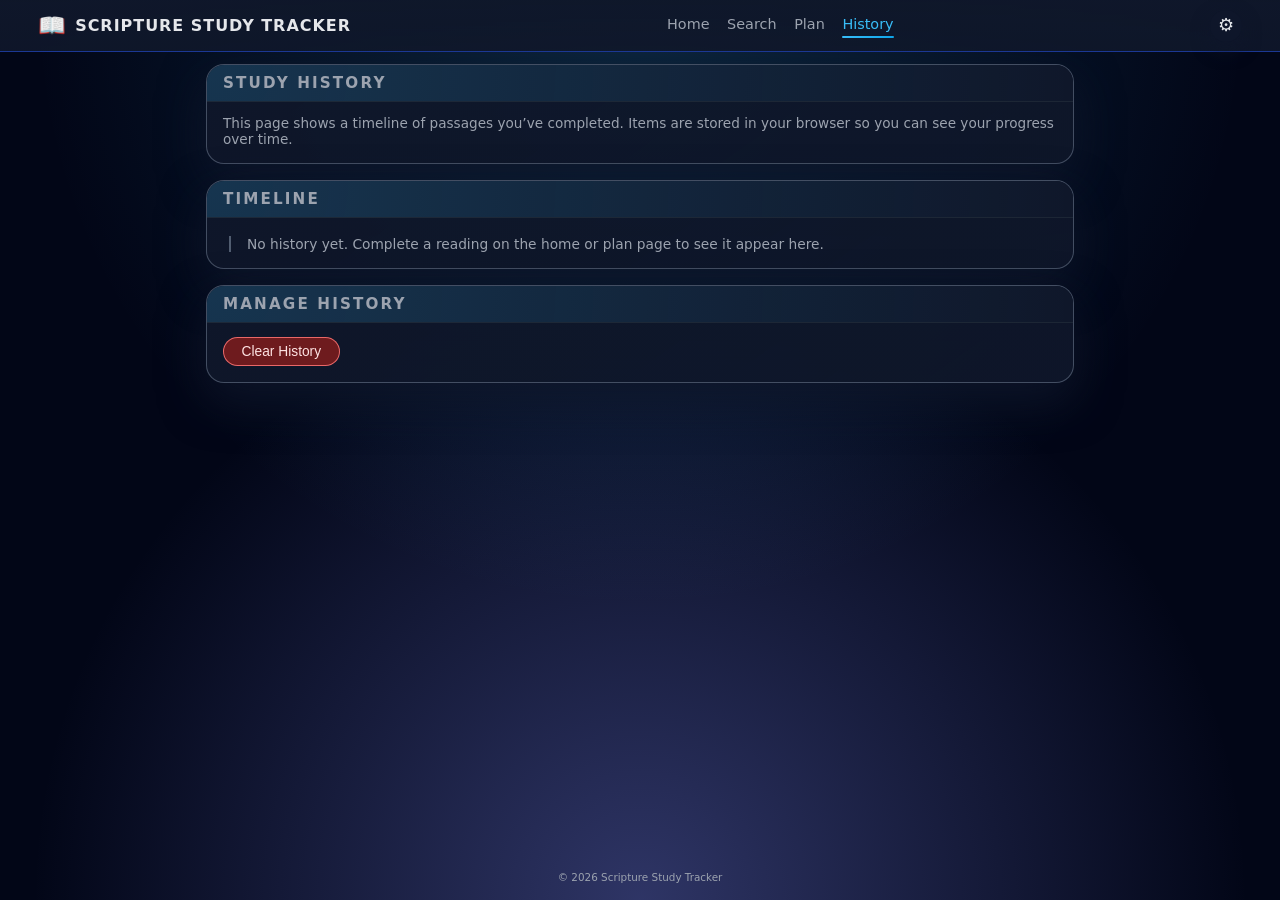
==== history.html @ 6906c0d6 "final commit" ====
<!DOCTYPE html>
<html lang="en">
<head>
  <meta charset="UTF-8" />
  <meta name="viewport" content="width=device-width, initial-scale=1.0" />
  <title>Scripture Study Tracker – History</title>
  <link rel="stylesheet" href="css/history.css" />
  <script src="js/history.js" defer></script>
</head>
<body>
  <!-- HEADER -->
  <header class="site-header">
    <div class="site-header__left">
      <span class="site-logo">📖</span>
      <span class="site-name">Scripture Study Tracker</span>
    </div>

    <!-- Desktop nav -->
    <nav class="site-nav" aria-label="Primary">
      <a href="index.html" class="site-nav__link">Home</a>
      <a href="search.html" class="site-nav__link">Search</a>
      <a href="plan.html" class="site-nav__link">Plan</a>
      <a href="history.html" class="site-nav__link site-nav__link--active">History</a>
    </nav>

    <!-- Mobile hamburger -->
    <button
      id="hamburger"
      class="hamburger"
      aria-label="Toggle navigation"
      aria-expanded="false"
    >
      <span></span>
      <span></span>
      <span></span>
    </button>

    <!-- Settings icon -->
    <button class="settings-btn" aria-label="Settings">
      ⚙
    </button>

    <!-- Mobile dropdown menu -->
    <nav id="mobile-menu" class="mobile-menu" aria-label="Mobile navigation">
      <a href="index.html" class="mobile-menu__link">Home</a>
      <a href="search.html" class="mobile-menu__link">Search</a>
      <a href="plan.html" class="mobile-menu__link">Plan</a>
      <a href="history.html" class="mobile-menu__link mobile-menu__link--active">History</a>
    </nav>
  </header>

  <main class="main">
    <!-- History summary -->
    <section class="card">
      <header class="card__header">
        <h1 class="card__title">Study History</h1>
      </header>
      <div class="card__body">
        <p class="helper-text">
          This page shows a timeline of passages you’ve completed. Items are
          stored in your browser so you can see your progress over time.
        </p>
      </div>
    </section>

    <!-- Timeline -->
    <section class="card">
      <header class="card__header">
        <h2 class="card__title">Timeline</h2>
      </header>
      <div class="card__body">
        <ul id="history-list" class="timeline">
          <li class="timeline__empty">
            No history yet. Complete a reading on the home or plan page to see it appear here.
          </li>
        </ul>
      </div>
    </section>

    <!-- Clear history -->
    <section class="card">
      <header class="card__header">
        <h2 class="card__title">Manage History</h2>
      </header>
      <div class="card__body">
        <button id="clear-history-btn" class="btn-danger">
          Clear History
        </button>
      </div>
    </section>
  </main>

  <footer class="footer">
    <small>© 2026 Scripture Study Tracker</small>
  </footer>
</body>
</html>
---- css/history.css ----
:root {
  --bg: #020617;
  --surface: rgba(15, 23, 42, 0.96);
  --border-soft: rgba(148, 163, 184, 0.4);
  --accent: #38bdf8;
  --accent-strong: #0ea5e9;
  --text-main: #e5e7eb;
  --text-muted: #9ca3af;
  --radius-lg: 18px;
  --shadow-soft: 0 18px 45px rgba(15, 23, 42, 0.8);
  --max-width: 900px;
}

/* Reset */

*,
*::before,
*::after {
  box-sizing: border-box;
}

html,
body {
  margin: 0;
  padding: 0;
  font-family: system-ui, -apple-system, BlinkMacSystemFont, "Segoe UI",
    sans-serif;
  background:
    radial-gradient(circle at top, rgba(56, 189, 248, 0.18), transparent 55%),
    radial-gradient(circle at bottom, rgba(129, 140, 248, 0.35), transparent 55%),
    var(--bg);
  color: var(--text-main);
}

/* Layout */

body {
  min-height: 100vh;
  display: flex;
  flex-direction: column;
}

/* Header (same pattern as other pages) */

.site-header {
  position: sticky;
  top: 0;
  z-index: 30;
  display: flex;
  align-items: center;
  justify-content: space-between;
  gap: 0.75rem;
  padding: 0.6rem 1rem;
  background: linear-gradient(
    to bottom,
    rgba(15, 23, 42, 0.98),
    rgba(15, 23, 42, 0.92)
  );
  border-bottom: 1px solid rgba(30, 64, 175, 0.8);
}

.site-header__left {
  display: flex;
  align-items: center;
  gap: 0.55rem;
}

.site-logo {
  font-size: 1.4rem;
}

.site-name {
  font-size: 1rem;
  font-weight: 600;
  letter-spacing: 0.06em;
  text-transform: uppercase;
}

.site-nav {
  display: none;
  align-items: center;
  gap: 1.1rem;
}

.site-nav__link {
  text-decoration: none;
  font-size: 0.9rem;
  color: var(--text-muted);
  position: relative;
  padding-bottom: 0.15rem;
}

.site-nav__link::after {
  content: "";
  position: absolute;
  left: 0;
  bottom: -3px;
  width: 0%;
  height: 2px;
  border-radius: 999px;
  background: linear-gradient(90deg, var(--accent), var(--accent-strong));
  transition: width 0.18s ease-out;
}

.site-nav__link:hover::after {
  width: 100%;
}

.site-nav__link--active {
  color: var(--accent);
}

.site-nav__link--active::after {
  width: 100%;
}

/* Hamburger */

.hamburger {
  display: inline-flex;
  flex-direction: column;
  justify-content: center;
  gap: 4px;
  width: 32px;
  height: 32px;
  border-radius: 999px;
  border: 1px solid rgba(148, 163, 184, 0.5);
  background: rgba(15, 23, 42, 0.9);
  cursor: pointer;
  padding: 5px;
}

.hamburger span {
  display: block;
  height: 2px;
  width: 100%;
  border-radius: 999px;
  background: #e5e7eb;
  transition: transform 0.18s ease-out, opacity 0.18s ease-out;
}

.hamburger--open span:nth-child(1) {
  transform: translateY(4px) rotate(45deg);
}
.hamburger--open span:nth-child(2) {
  opacity: 0;
}
.hamburger--open span:nth-child(3) {
  transform: translateY(-4px) rotate(-45deg);
}

/* Settings */

.settings-btn {
  border: none;
  border-radius: 999px;
  width: 32px;
  height: 32px;
  font-size: 1.1rem;
  background: rgba(15, 23, 42, 0.8);
  color: var(--text-main);
  display: inline-flex;
  align-items: center;
  justify-content: center;
  box-shadow: 0 8px 18px rgba(15, 23, 42, 0.8);
  cursor: pointer;
}

/* Mobile menu */

.mobile-menu {
  position: absolute;
  left: 0;
  right: 0;
  top: 100%;
  background: rgba(15, 23, 42, 0.98);
  border-bottom: 1px solid rgba(30, 64, 175, 0.7);
  display: none;
  flex-direction: column;
}

.mobile-menu--open {
  display: flex;
}

.mobile-menu__link {
  padding: 0.7rem 1.1rem;
  text-decoration: none;
  font-size: 0.95rem;
  color: var(--text-muted);
  border-top: 1px solid rgba(30, 64, 175, 0.4);
}

.mobile-menu__link--active,
.mobile-menu__link:hover {
  background: rgba(15, 23, 42, 0.96);
  color: var(--accent);
}

/* Main */

.main {
  flex: 1;
  max-width: var(--max-width);
  margin: 0.75rem auto 1.5rem;
  padding: 0 1rem;
}

/* Cards */

.card {
  border-radius: var(--radius-lg);
  border: 1px solid var(--border-soft);
  background: linear-gradient(
    145deg,
    rgba(15, 23, 42, 0.96),
    rgba(15, 23, 42, 0.92)
  );
  box-shadow: var(--shadow-soft);
  overflow: hidden;
  margin-bottom: 1rem;
}

.card__header {
  padding: 0.55rem 1rem;
  border-bottom: 1px solid rgba(31, 41, 55, 0.9);
  background: radial-gradient(circle at top left, rgba(56, 189, 248, 0.18), transparent),
    rgba(15, 23, 42, 0.96);
}

.card__title {
  margin: 0;
  font-size: 0.95rem;
  letter-spacing: 0.14em;
  text-transform: uppercase;
  color: var(--text-muted);
}

.card__body {
  padding: 0.85rem 1rem 1rem;
  font-size: 0.9rem;
}

.helper-text {
  margin: 0;
  font-size: 0.85rem;
  color: var(--text-muted);
}

/* Timeline */

.timeline {
  position: relative;
  list-style: none;
  margin: 0.3rem 0 0;
  padding-left: 1.5rem;
}

.timeline::before {
  content: "";
  position: absolute;
  left: 0.4rem;
  top: 0;
  bottom: 0;
  width: 2px;
  background: rgba(148, 163, 184, 0.5);
}

.timeline__empty {
  font-size: 0.86rem;
  color: var(--text-muted);
}

.timeline-item {
  position: relative;
  padding: 0.5rem 0 0.5rem 0.8rem;
}

.timeline-dot {
  position: absolute;
  left: -0.15rem;
  top: 0.75rem;
  width: 9px;
  height: 9px;
  border-radius: 999px;
  background: var(--accent);
  box-shadow: 0 0 0 3px rgba(56, 189, 248, 0.25);
}

.timeline-date {
  font-size: 0.8rem;
  color: var(--text-muted);
}

.timeline-ref {
  font-weight: 600;
  font-size: 0.9rem;
}

.timeline-note {
  font-size: 0.85rem;
  color: var(--text-main);
}

/* Button */

.btn-danger {
  border-radius: 999px;
  border: 1px solid rgba(248, 113, 113, 0.9);
  background: rgba(127, 29, 29, 0.85);
  color: #fee2e2;
  padding: 0.4rem 1.1rem;
  font-size: 0.86rem;
  cursor: pointer;
}

/* Footer */

.footer {
  text-align: center;
  padding: 0.6rem 1rem 1rem;
  font-size: 0.78rem;
  color: var(--text-muted);
}

/* Responsive */

@media (max-width: 767px) {
  .site-nav {
    display: none;
  }
}

@media (min-width: 768px) {
  .site-header {
    padding-inline: 2.4rem;
  }

  .site-nav {
    display: flex;
  }

  .hamburger {
    display: none;
  }

  .mobile-menu {
    display: none !important;
  }
}
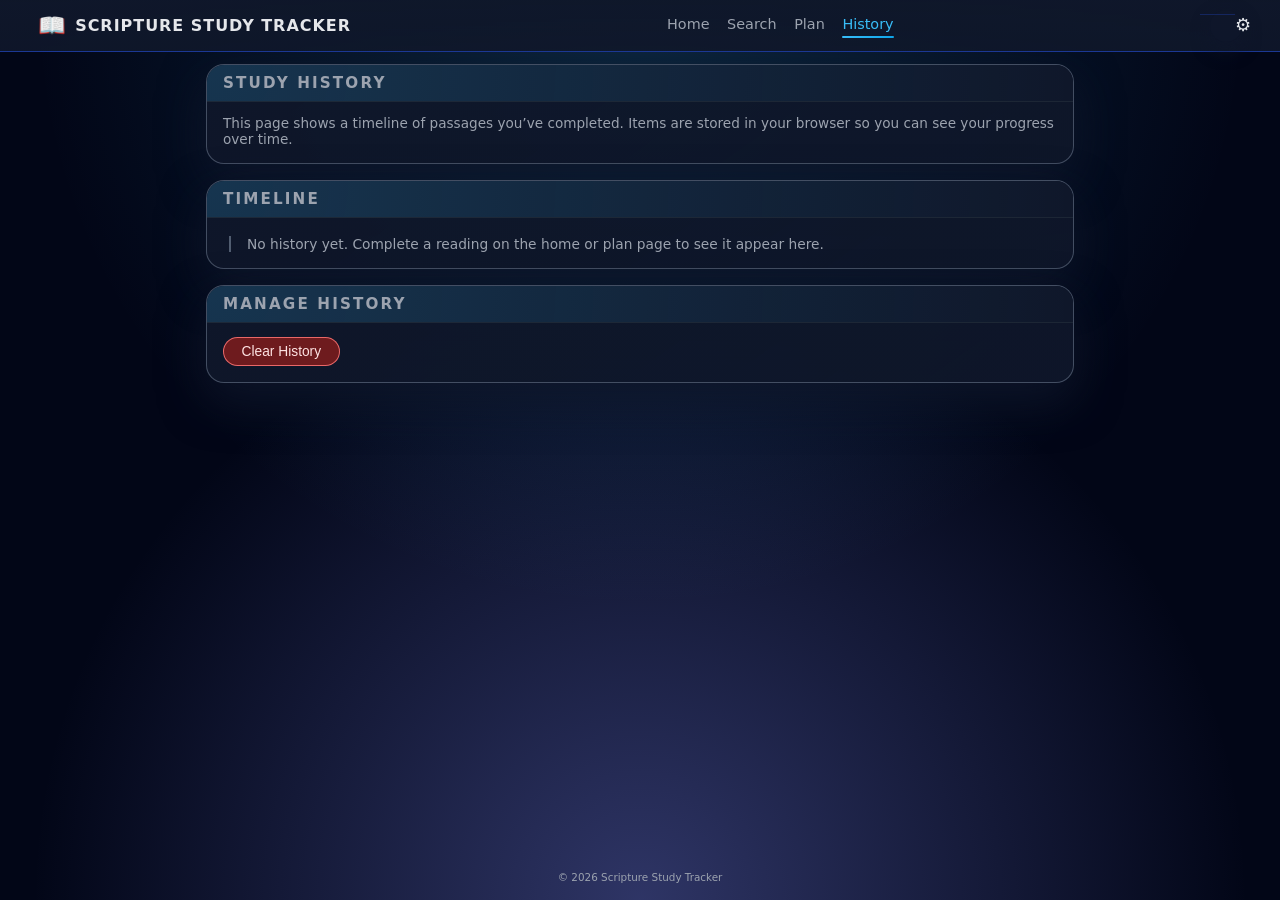
==== commit 8024adf2: "ss" ====
--- a/history.html
+++ b/history.html
@@ -37,6 +37,7 @@
 
     <!-- Settings icon -->
     <button class="settings-btn" aria-label="Settings">
+        <a href="settings.html" class="mobile-menu__link"></a>
       ⚙
     </button>
 
@@ -45,7 +46,7 @@
       <a href="index.html" class="mobile-menu__link">Home</a>
       <a href="search.html" class="mobile-menu__link">Search</a>
       <a href="plan.html" class="mobile-menu__link">Plan</a>
-      <a href="history.html" class="mobile-menu__link mobile-menu__link--active">History</a>
+      <a href="history.html" class="mobile-menu__link ">History</a>
     </nav>
   </header>
 
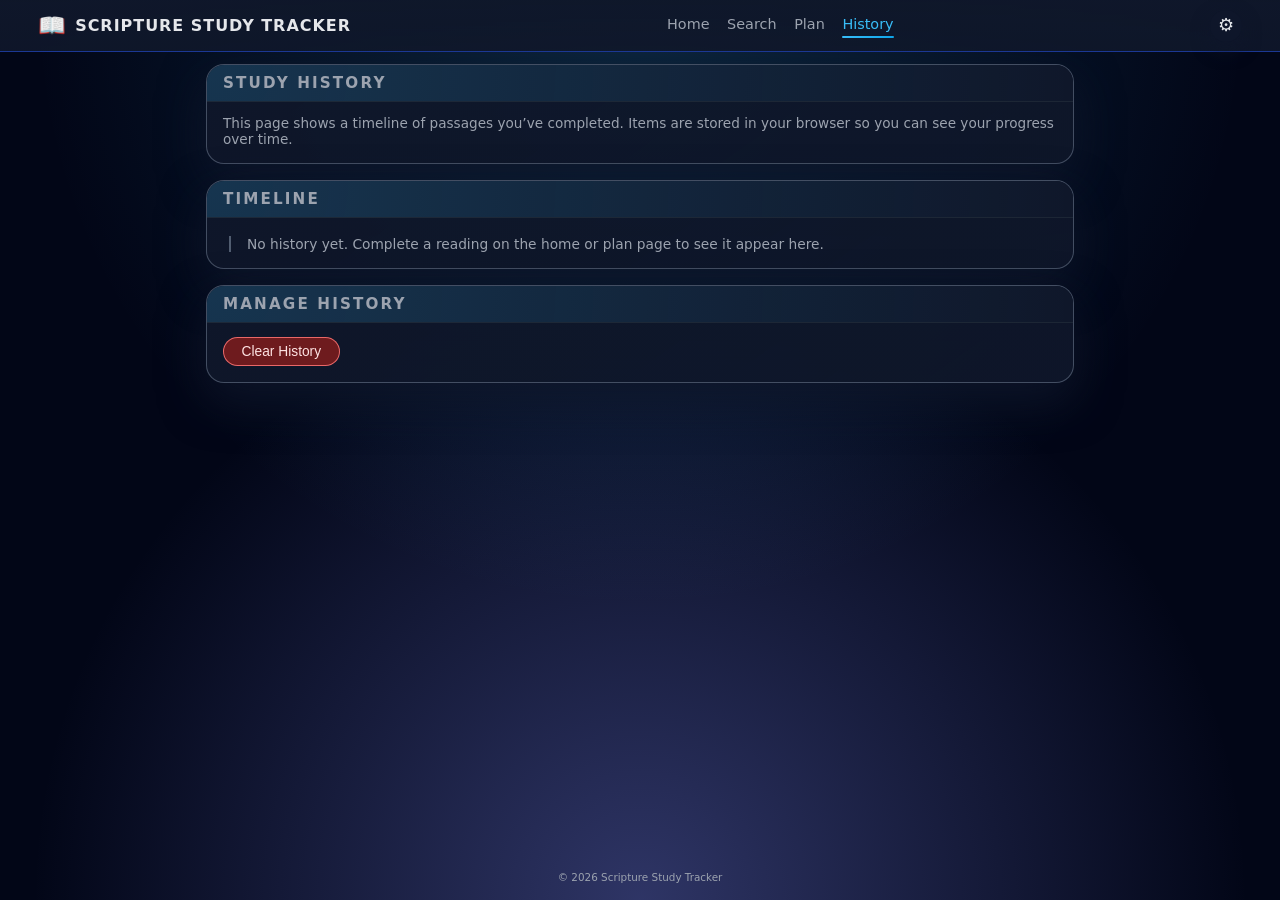
==== commit 26a8b0df: "corrections" ====
--- a/history.html
+++ b/history.html
@@ -35,11 +35,13 @@
       <span></span>
     </button>
 
-    <!-- Settings icon -->
-    <button class="settings-btn" aria-label="Settings">
-        <a href="settings.html" class="mobile-menu__link"></a>
-      ⚙
-    </button>
+   <button
+  class="settings-btn"
+  aria-label="Settings"
+  onclick="window.location.href='settings.html'"
+>
+  ⚙
+</button>
 
     <!-- Mobile dropdown menu -->
     <nav id="mobile-menu" class="mobile-menu" aria-label="Mobile navigation">
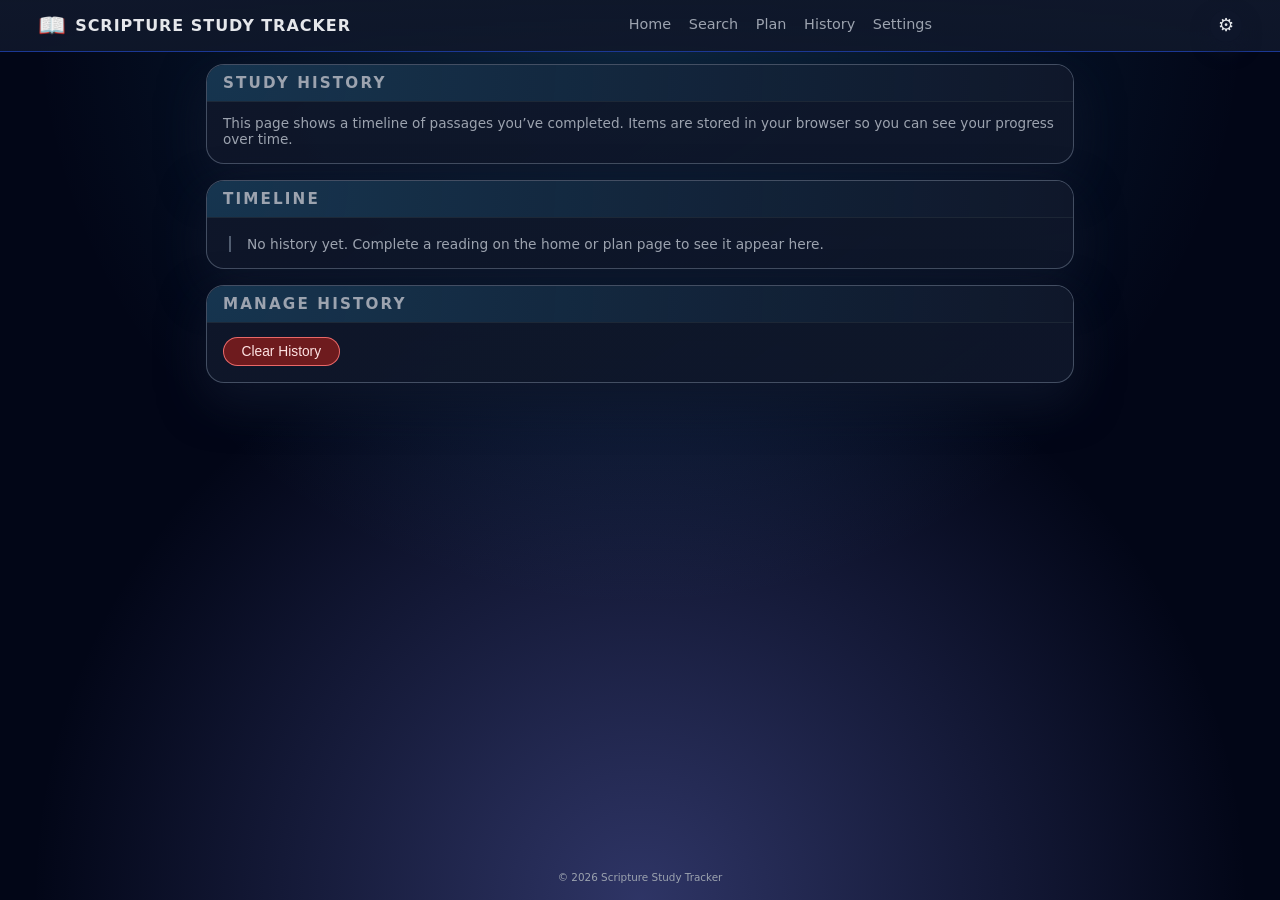
==== commit f9c37d22: "vv" ====
--- a/history.html
+++ b/history.html
@@ -6,51 +6,73 @@
   <title>Scripture Study Tracker – History</title>
   <link rel="stylesheet" href="css/history.css" />
   <script src="js/history.js" defer></script>
+  <script type="module">
+  import { getHistory, clearHistory } from "./js/history_helper.js";
+
+  const historyList = document.getElementById("history-list");
+  const history = getHistory();
+
+  history.forEach(item => {
+    const li = document.createElement("li");
+    li.innerHTML = `${item.timestamp} — ${item.action} (${item.details})`;
+    historyList.appendChild(li);
+  });
+
+  document.getElementById("clear-history-btn").addEventListener("click", () => {
+    clearHistory();
+    location.reload();
+  });
+</script>
+<script src="js/app.js" defer></script>
+
 </head>
 <body>
   <!-- HEADER -->
-  <header class="site-header">
-    <div class="site-header__left">
-      <span class="site-logo">📖</span>
-      <span class="site-name">Scripture Study Tracker</span>
-    </div>
+<header class="site-header">
+  <div class="site-header__left">
+    <span class="site-logo">📖</span>
+    <span class="site-name">Scripture Study Tracker</span>
+  </div>
 
-    <!-- Desktop nav -->
-    <nav class="site-nav" aria-label="Primary">
-      <a href="index.html" class="site-nav__link">Home</a>
-      <a href="search.html" class="site-nav__link">Search</a>
-      <a href="plan.html" class="site-nav__link">Plan</a>
-      <a href="history.html" class="site-nav__link site-nav__link--active">History</a>
-    </nav>
+  <!-- Desktop nav -->
+  <nav class="site-nav" aria-label="Primary">
+    <a href="index.html" class="site-nav__link">Home</a>
+    <a href="search.html" class="site-nav__link">Search</a>
+    <a href="plan.html" class="site-nav__link">Plan</a>
+    <a href="history.html" class="site-nav__link">History</a>
+    <a href="settings.html" class="site-nav__link">Settings</a>
+  </nav>
 
-    <!-- Mobile hamburger -->
-    <button
-      id="hamburger"
-      class="hamburger"
-      aria-label="Toggle navigation"
-      aria-expanded="false"
-    >
-      <span></span>
-      <span></span>
-      <span></span>
-    </button>
+  <!-- Mobile hamburger -->
+  <button
+    id="hamburger"
+    class="hamburger"
+    aria-label="Toggle navigation"
+    aria-expanded="false"
+  >
+    <span></span>
+    <span></span>
+    <span></span>
+  </button>
 
-   <button
-  class="settings-btn"
-  aria-label="Settings"
-  onclick="window.location.href='settings.html'"
->
-  ⚙
-</button>
+  <!-- Settings icon -->
+  <button
+    class="settings-btn"
+    aria-label="Settings"
+    onclick="window.location.href='settings.html'"
+  >
+    ⚙
+  </button>
 
-    <!-- Mobile dropdown menu -->
-    <nav id="mobile-menu" class="mobile-menu" aria-label="Mobile navigation">
-      <a href="index.html" class="mobile-menu__link">Home</a>
-      <a href="search.html" class="mobile-menu__link">Search</a>
-      <a href="plan.html" class="mobile-menu__link">Plan</a>
-      <a href="history.html" class="mobile-menu__link ">History</a>
-    </nav>
-  </header>
+  <!-- Mobile dropdown menu -->
+  <nav id="mobile-menu" class="mobile-menu" aria-label="Mobile navigation">
+    <a href="index.html" class="mobile-menu__link">Home</a>
+    <a href="search.html" class="mobile-menu__link">Search</a>
+    <a href="plan.html" class="mobile-menu__link">Plan</a>
+    <a href="history.html" class="mobile-menu__link">History</a>
+    <a href="settings.html" class="mobile-menu__link">Settings</a>
+  </nav>
+</header>
 
   <main class="main">
     <!-- History summary -->
